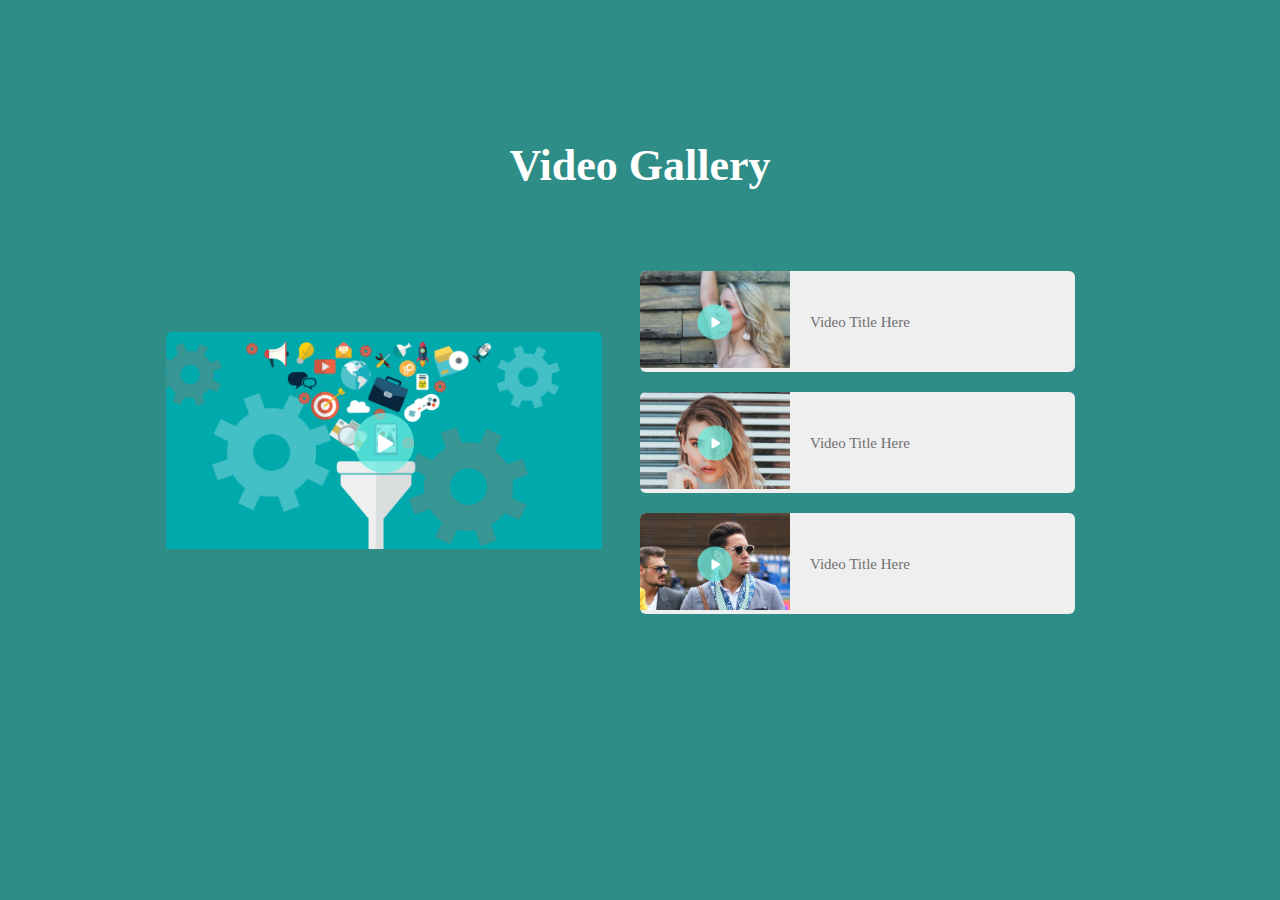
==== video.html @ f0a52349 "video gallery added (video player problem)" ====
<!DOCTYPE html>
<html lang="en">
<head>
    <meta charset="UTF-8">
    <meta http-equiv="X-UA-Compatible" content="IE=edge">
    <meta name="viewport" content="width=device-width, initial-scale=1.0">
    <link rel="stylesheet" href="https://pro.fontawesome.com/releases/v5.10.0/css/all.css" integrity="sha384-AYmEC3Yw5cVb3ZcuHtOA93w35dYTsvhLPVnYs9eStHfGJvOvKxVfELGroGkvsg+p" crossorigin="anonymous"/>
    <title>Efty's Video</title>
    <link rel="stylesheet" href="video.css">
    <script defer src="video.js"></script>
</head>
<body>
<div class="container">
    <h1>Video Gallery</h1>
    <div class="row">
        <div class="col">
            <div class="feature-img">
                <img src="img/feature.png" class="big-img">
                <img src="img/play.png" class="play-btn" onclick="playVideo('video/1.mp4')">
            </div>
        </div>
        <div class="col">
            <div class="small-img-row">
                <div class="small-img">
                    <img src="img/pic2.png">
                    <img src="img/play.png" class="play-btn" onclick="playVideo('video/2.mp4')">
                </div>
                <P>Video Title Here</P>
            </div>
            <div class="small-img-row">
                <div class="small-img">
                    <img src="img/pic3.png">
                    <img src="img/play.png" class="play-btn" onclick="playVideo('video/3.mp4')">
                </div>
                <P>Video Title Here</P>
            </div>
            <div class="small-img-row">
                <div class="small-img">
                    <img src="img/pic4.png">
                    <img src="img/play.png" class="play-btn" onclick="playVideo('video/4.mp4')">
                </div>
                <P>Video Title Here</P>
            </div>
        </div>
    </div>
</div>
<div class="video-player" id="videoPlayer">
    <video width="100%" controls autoplay>
        <source src="video/3.mp4" type="video/mp4" id="myVideo">
    </video>
    <img src="img/close.png" class="close-btn" onclick="stopVideo()">
</div>
    
</body>
</html>
---- video.css ----
*{
    margin: 0;
    padding: 0;
}
body{
    background: #2e8d86;
}
.container{
    width: 80%;
    margin: 80px auto;
}
.container h1{
    padding: 60px 0;
    color: #fff;
    text-align: center;
    font-size: 44px;
}
.row{
    display: flex;
    align-items: center;
    flex-wrap: wrap;
}
.col{
    flex-basis: 50%;
    min-width: 250px;
}
.feature-img{
    width: 85%;
    margin: auto;
    position: relative;
    border-radius: 6px;
    overflow: hidden;
}
.big-img{
   width: 100%;
}
.small-img-row{
    display: flex;
    background: #efefef;
    margin: 20px 0;
    align-items: center;
    border-radius: 6px;
    overflow: hidden;
    width: 85%;
}
.small-img{
    position: relative;
}
.small-img img{
    width: 150px;
}
.small-img-row p{
    margin-left: 20px;
    color: #707070;
    line-height: 22px;
    font-size: 15px;
}
.play-btn{
    width: 60px;
    position: absolute;
    top: 50%;
    left: 50%;
    transform: translate(-50%,-50%);
    cursor: pointer;
}
.small-img .play-btn{
    width: 35px;
}
.video-player{
    width: 80%;
    position: absolute;
    top: 50%;
    left: 50%;
    transform: translate(-50%,-50%);
    display: none;
}
video:focus{
    outline: none;
}
.close-btn{
    position: absolute;
    width: 30px;
    right: 10px;
    top: 10px;
    cursor: pointer;
}
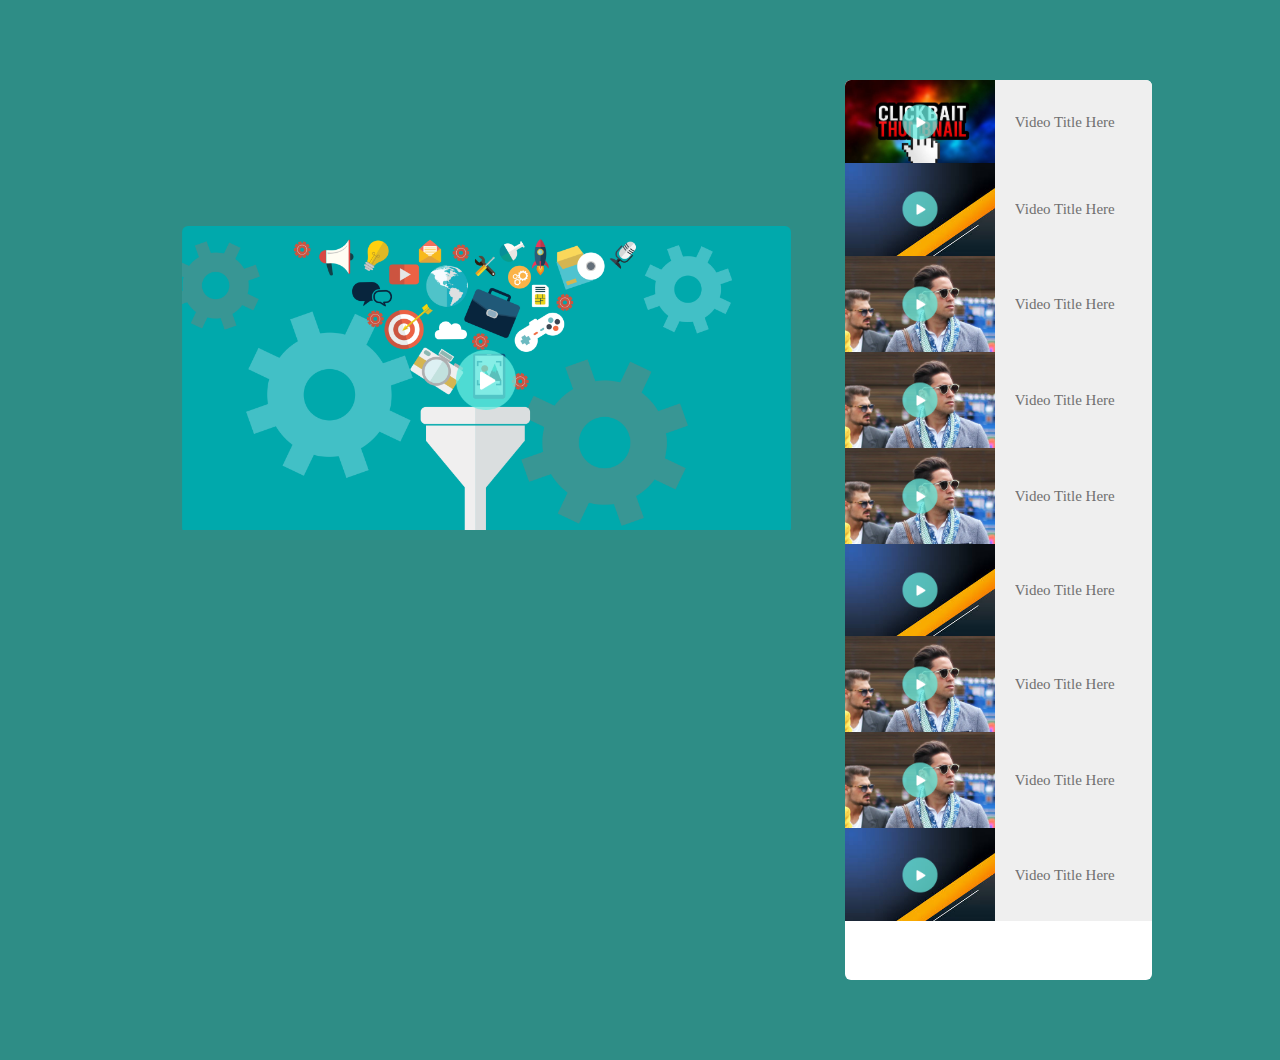
==== commit fb371c02: "video player js problem fixed" ====
--- a/video.html
+++ b/video.html
@@ -1,55 +1,101 @@
 <!DOCTYPE html>
 <html lang="en">
+
 <head>
     <meta charset="UTF-8">
     <meta http-equiv="X-UA-Compatible" content="IE=edge">
     <meta name="viewport" content="width=device-width, initial-scale=1.0">
-    <link rel="stylesheet" href="https://pro.fontawesome.com/releases/v5.10.0/css/all.css" integrity="sha384-AYmEC3Yw5cVb3ZcuHtOA93w35dYTsvhLPVnYs9eStHfGJvOvKxVfELGroGkvsg+p" crossorigin="anonymous"/>
+    <link rel="stylesheet" href="https://pro.fontawesome.com/releases/v5.10.0/css/all.css"
+        integrity="sha384-AYmEC3Yw5cVb3ZcuHtOA93w35dYTsvhLPVnYs9eStHfGJvOvKxVfELGroGkvsg+p" crossorigin="anonymous" />
     <title>Efty's Video</title>
     <link rel="stylesheet" href="video.css">
     <script defer src="video.js"></script>
 </head>
+
 <body>
-<div class="container">
-    <h1>Video Gallery</h1>
-    <div class="row">
-        <div class="col">
-            <div class="feature-img">
-                <img src="img/feature.png" class="big-img">
-                <img src="img/play.png" class="play-btn" onclick="playVideo('video/1.mp4')">
+    <div class="container">
+
+        <div class="main-video">
+            <div class="video">
+                <div class="feature-img">
+                    <img src="img/feature.png" class="big-img">
+                    <img src="img/play.png" class="play-btn" onclick="playVideo('video/1.mp4')">
+                </div>
             </div>
-        </div>
-        <div class="col">
-            <div class="small-img-row">
-                <div class="small-img">
-                    <img src="img/pic2.png">
-                    <img src="img/play.png" class="play-btn" onclick="playVideo('video/2.mp4')">
+            <div class="col2">
+                <div class="small-img-row">
+                    <div class="small-img">
+                        <img src="img/pic2.png">
+                        <img src="img/play.png" class="play-btn" onclick="playVideo('video/2.mp4')">
+                    </div>
+                    <P>Video Title Here</P>
                 </div>
-                <P>Video Title Here</P>
-            </div>
-            <div class="small-img-row">
-                <div class="small-img">
-                    <img src="img/pic3.png">
-                    <img src="img/play.png" class="play-btn" onclick="playVideo('video/3.mp4')">
+                <div class="small-img-row">
+                    <div class="small-img">
+                        <img src="img/pic3.png">
+                        <img src="img/play.png" class="play-btn" onclick="playVideo('video/3.mp4')">
+                    </div>
+                    <P>Video Title Here</P>
                 </div>
-                <P>Video Title Here</P>
-            </div>
-            <div class="small-img-row">
-                <div class="small-img">
-                    <img src="img/pic4.png">
-                    <img src="img/play.png" class="play-btn" onclick="playVideo('video/4.mp4')">
+                <div class="small-img-row">
+                    <div class="small-img">
+                        <img src="img/pic4.png">
+                        <img src="img/play.png" class="play-btn" onclick="playVideo('video/4.mp4')">
+                    </div>
+                    <P>Video Title Here</P>
                 </div>
-                <P>Video Title Here</P>
+                <div class="small-img-row">
+                    <div class="small-img">
+                        <img src="img/pic4.png">
+                        <img src="img/play.png" class="play-btn" onclick="playVideo('video/4.mp4')">
+                    </div>
+                    <P>Video Title Here</P>
+                </div>
+                <div class="small-img-row">
+                    <div class="small-img">
+                        <img src="img/pic4.png">
+                        <img src="img/play.png" class="play-btn" onclick="playVideo('video/4.mp4')">
+                    </div>
+                    <P>Video Title Here</P>
+                </div>
+                <div class="small-img-row">
+                    <div class="small-img">
+                        <img src="img/pic3.png">
+                        <img src="img/play.png" class="play-btn" onclick="playVideo('video/4.mp4')">
+                    </div>
+                    <P>Video Title Here</P>
+                </div>
+                <div class="small-img-row">
+                    <div class="small-img">
+                        <img src="img/pic4.png">
+                        <img src="img/play.png" class="play-btn" onclick="playVideo('video/4.mp4')">
+                    </div>
+                    <P>Video Title Here</P>
+                </div>
+                <div class="small-img-row">
+                    <div class="small-img">
+                        <img src="img/pic4.png">
+                        <img src="img/play.png" class="play-btn" onclick="playVideo('video/4.mp4')">
+                    </div>
+                    <P>Video Title Here</P>
+                </div>
+                <div class="small-img-row">
+                    <div class="small-img">
+                        <img src="img/pic3.png">
+                        <img src="img/play.png" class="play-btn" onclick="playVideo('video/4.mp4')">
+                    </div>
+                    <P>Video Title Here</P>
+                </div>
             </div>
         </div>
     </div>
-</div>
-<div class="video-player" id="videoPlayer">
-    <video width="100%" controls autoplay>
-        <source src="video/3.mp4" type="video/mp4" id="myVideo">
-    </video>
-    <img src="img/close.png" class="close-btn" onclick="stopVideo()">
-</div>
-    
+    <div class="video-player" id="videoPlayer">
+        <video width="100%" controls autoplay id="myVideo">
+            <source src="video/1.mp4" type="video/mp4">
+        </video>
+        <img src="img/close.png" class="close-btn" onclick="stopVideo()">
+    </div>
+
 </body>
+
 </html>--- a/video.css
+++ b/video.css
@@ -1,86 +1,152 @@
-*{
+* {
     margin: 0;
     padding: 0;
+    overflow: hidden;
 }
-body{
+
+body {
     background: #2e8d86;
 }
-.container{
+
+.container {
     width: 80%;
     margin: 80px auto;
 }
-.container h1{
+
+.container h1 {
     padding: 60px 0;
     color: #fff;
     text-align: center;
     font-size: 44px;
 }
-.row{
+
+.main-video {
     display: flex;
     align-items: center;
-    flex-wrap: wrap;
+    justify-content: space-between;
+
 }
-.col{
-    flex-basis: 50%;
+
+.video {
+    flex-basis: 70%;
     min-width: 250px;
 }
-.feature-img{
+
+.col2 {
+    flex-basis: 30%;
+    min-width: 250px;
+    background: #fff;
+    height: 100vh;
+    border-radius: 6px;
+    overflow-y: scroll;
+}
+
+.feature-img {
     width: 85%;
     margin: auto;
     position: relative;
     border-radius: 6px;
     overflow: hidden;
+    margin-bottom: 300px;
 }
-.big-img{
-   width: 100%;
+
+.big-img {
+    width: 100%;
 }
-.small-img-row{
+
+.small-img-row {
     display: flex;
     background: #efefef;
-    margin: 20px 0;
+    margin: 0px 0;
     align-items: center;
-    border-radius: 6px;
+    border-radius: 0px;
     overflow: hidden;
-    width: 85%;
+    width: 100%;
 }
-.small-img{
+
+.small-img {
     position: relative;
 }
-.small-img img{
+
+.small-img img {
     width: 150px;
+    margin-bottom: -5px;
 }
-.small-img-row p{
+
+.small-img-row:hover {
+    background: #2e8d86;
+}
+
+.small-img-row:hover p {
+    color: #fff;
+}
+
+.small-img-row p {
     margin-left: 20px;
     color: #707070;
     line-height: 22px;
     font-size: 15px;
 }
-.play-btn{
+
+.play-btn {
     width: 60px;
     position: absolute;
     top: 50%;
     left: 50%;
-    transform: translate(-50%,-50%);
+    transform: translate(-50%, -50%);
     cursor: pointer;
 }
-.small-img .play-btn{
+
+.small-img .play-btn {
     width: 35px;
 }
-.video-player{
+
+.video-player {
     width: 80%;
     position: absolute;
     top: 50%;
     left: 50%;
-    transform: translate(-50%,-50%);
+    transform: translate(-50%, -50%);
     display: none;
 }
-video:focus{
-    outline: none;
-}
-.close-btn{
+
+.close-btn {
     position: absolute;
     width: 30px;
     right: 10px;
     top: 10px;
     cursor: pointer;
+}
+
+@media (max-width: 768px) {
+    * {
+        overflow: scroll;
+    }
+
+    .main-video {
+        display: flex;
+        flex-direction: column;
+    }
+
+    .row {
+        display: flex;
+        flex-direction: column;
+    }
+
+    .feature-img {
+        width: 100%;
+        margin: auto;
+        position: relative;
+        border-radius: 6px;
+        overflow: hidden;
+    }
+
+    .col2 {
+
+        width: 80%;
+        background: #fff;
+        height: auto;
+        border-radius: 6px;
+        overflow-y: scroll;
+    }
 }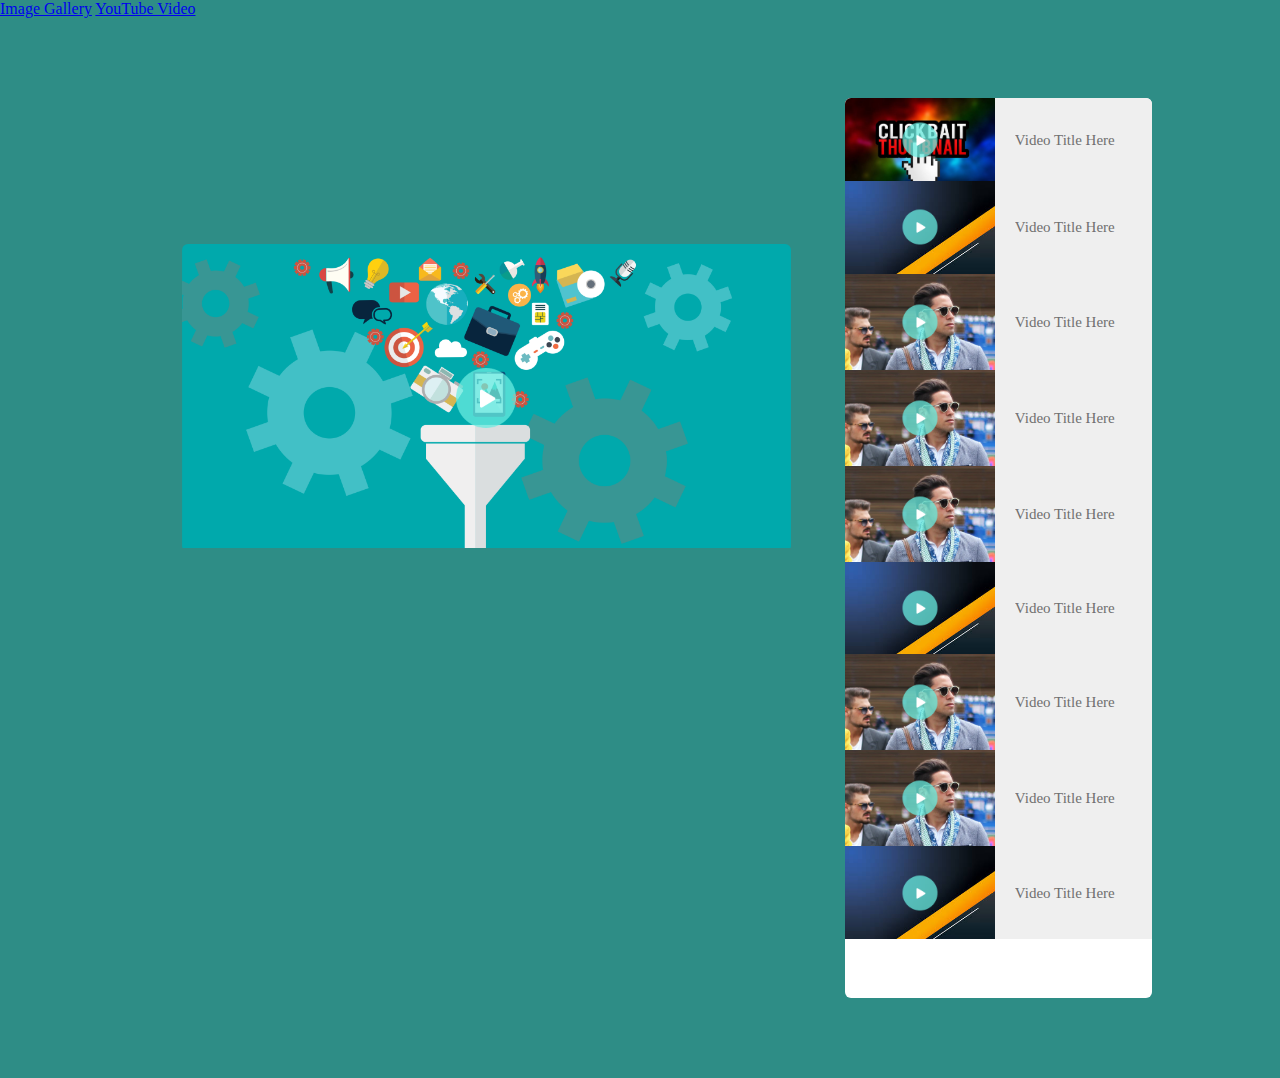
==== commit 6300a588: "3 sites linked with each other" ====
--- a/video.html
+++ b/video.html
@@ -13,6 +13,8 @@
 </head>
 
 <body>
+    <a href="index.html">Image Gallery</a>
+    <a href="YT.html">YouTube Video</a>
     <div class="container">
 
         <div class="main-video">
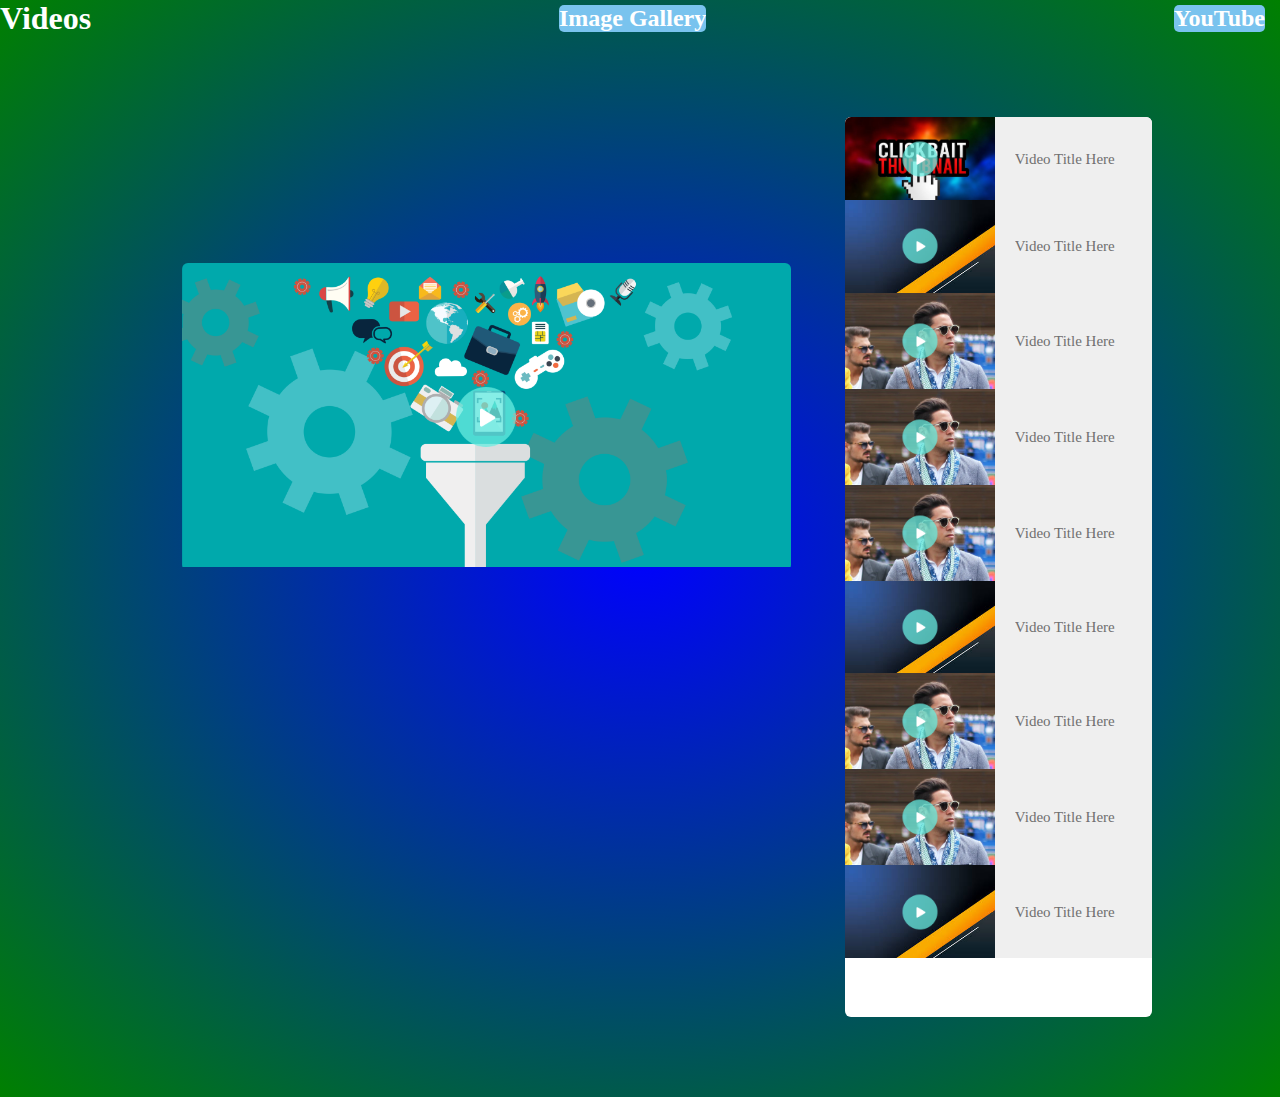
==== commit b2e029e3: "anda video added" ====
--- a/video.html
+++ b/video.html
@@ -13,8 +13,12 @@
 </head>
 
 <body>
-    <a href="index.html">Image Gallery</a>
-    <a href="YT.html">YouTube Video</a>
+    
+    <div class="pages">
+        <h1>Videos</h1>
+        <a href="index.html">Image Gallery</a>
+        <a href="YT.html">YouTube</a>
+    </div>
     <div class="container">
 
         <div class="main-video">
--- a/video.css
+++ b/video.css
@@ -5,7 +5,7 @@
 }
 
 body {
-    background: #2e8d86;
+    background: radial-gradient(blue, green);
 }
 
 .container {
@@ -118,6 +118,32 @@
     cursor: pointer;
 }
 
+.pages {
+    display: flex;
+    justify-content: space-between;
+    align-items: center;
+    margin-right: 15px;
+}
+
+.pages a {
+    text-decoration: none;
+    font-weight: bolder;
+    margin-left: 20px;
+    background-color: rgb(121, 195, 238);
+    color: white;
+    font-size: 1.5rem;
+    border-radius: 5px;
+}
+
+.pages a:hover {
+    color: rgb(121, 195, 238);
+    background-color: white;
+}
+
+h1 {
+    color: white;
+}
+
 @media (max-width: 768px) {
     * {
         overflow: scroll;
